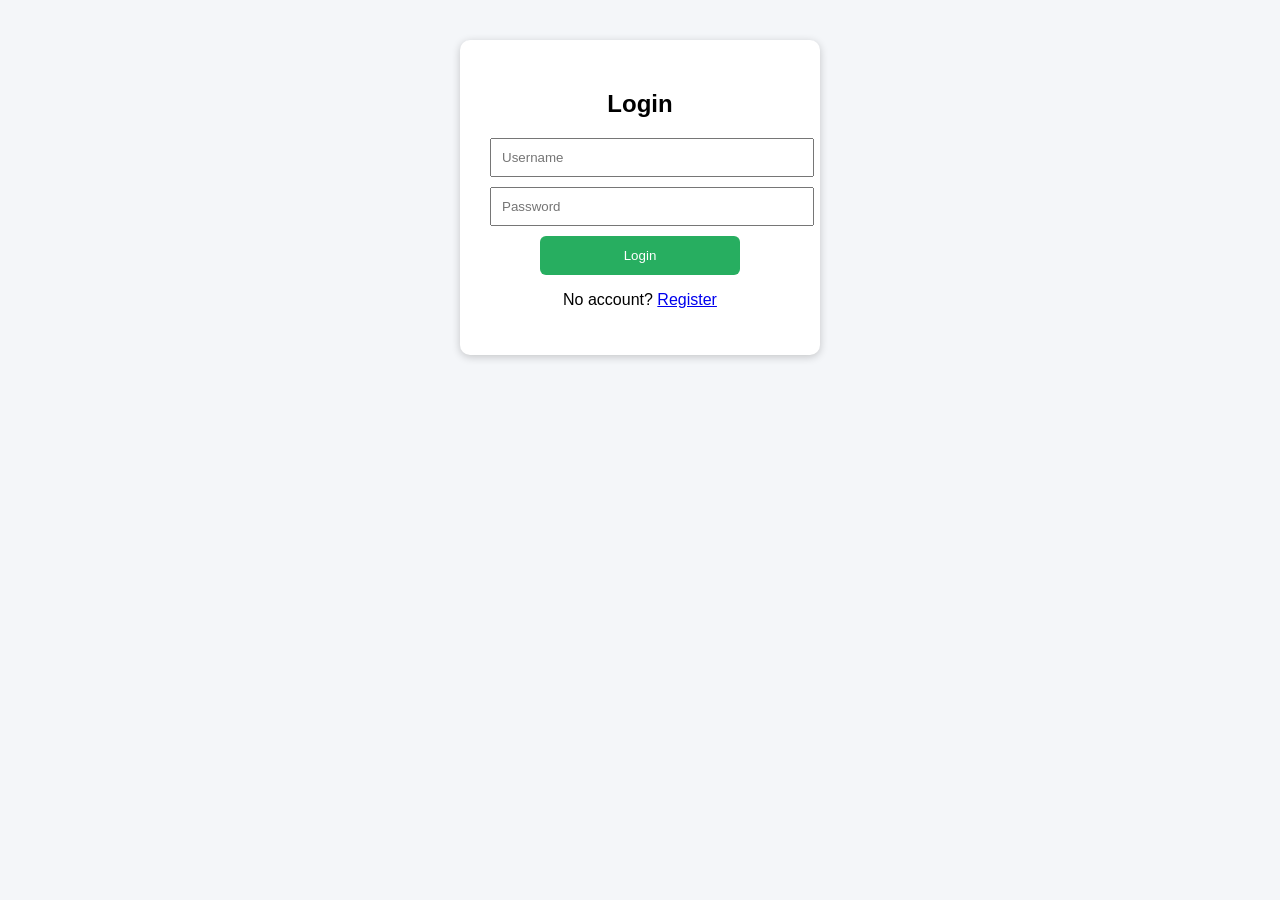
==== Public/login.html @ a78fd3a4 "This is my idle to income platform project" ====
<!DOCTYPE html>
<html>

<head>
<title>Login</title>
<link rel="stylesheet" href="style.css">
</head>

<body>

<div class="card">

<h2>Login</h2>

<input id="username" placeholder="Username">
<input id="password" type="password" placeholder="Password">

<button onclick="login()">Login</button>

<p>No account? <a href="register.html">Register</a></p>

</div>

<script src="script.js"></script>

</body>
</html>
---- Public/style.css ----
body{
font-family:Arial;
background:#f4f6f9;
margin:0;
padding:40px;
}

.card{
background:white;
padding:30px;
width:300px;
margin:auto;
border-radius:10px;
box-shadow:0 2px 8px rgba(0,0,0,0.2);
text-align:center;
}

input{
display:block;
width:100%;
padding:10px;
margin:10px 0;
}

button{
background:#27ae60;
color:white;
border:none;
padding:12px;
width:200px;
border-radius:6px;
cursor:pointer;
}

button:hover{
background:#1e8449;
}

.container{
max-width:900px;
margin:auto;
text-align:center;
}

.navbar{
display:flex;
justify-content:space-between;
align-items:center;
background:#1f2937;
color:white;
padding:15px 40px;
margin-bottom:30px;
}

.task-container{
display:flex;
flex-direction:column;
gap:20px;
margin-top:20px;
}

.task-card{
background:white;
padding:25px;
border-radius:10px;
box-shadow:0 3px 10px rgba(0,0,0,0.1);
}

.logout-icon{
font-size:22px;
cursor:pointer;
}

.logout-icon:hover{
color:red;
}

.earnings-box{
background:#27ae60;
color:white;
padding:20px;
border-radius:10px;
margin-bottom:20px;
}

#total{
font-size:28px;
font-weight:bold;
}

.earning{
background:#dff9fb;
padding:10px;
margin:10px;
border-radius:6px;
}
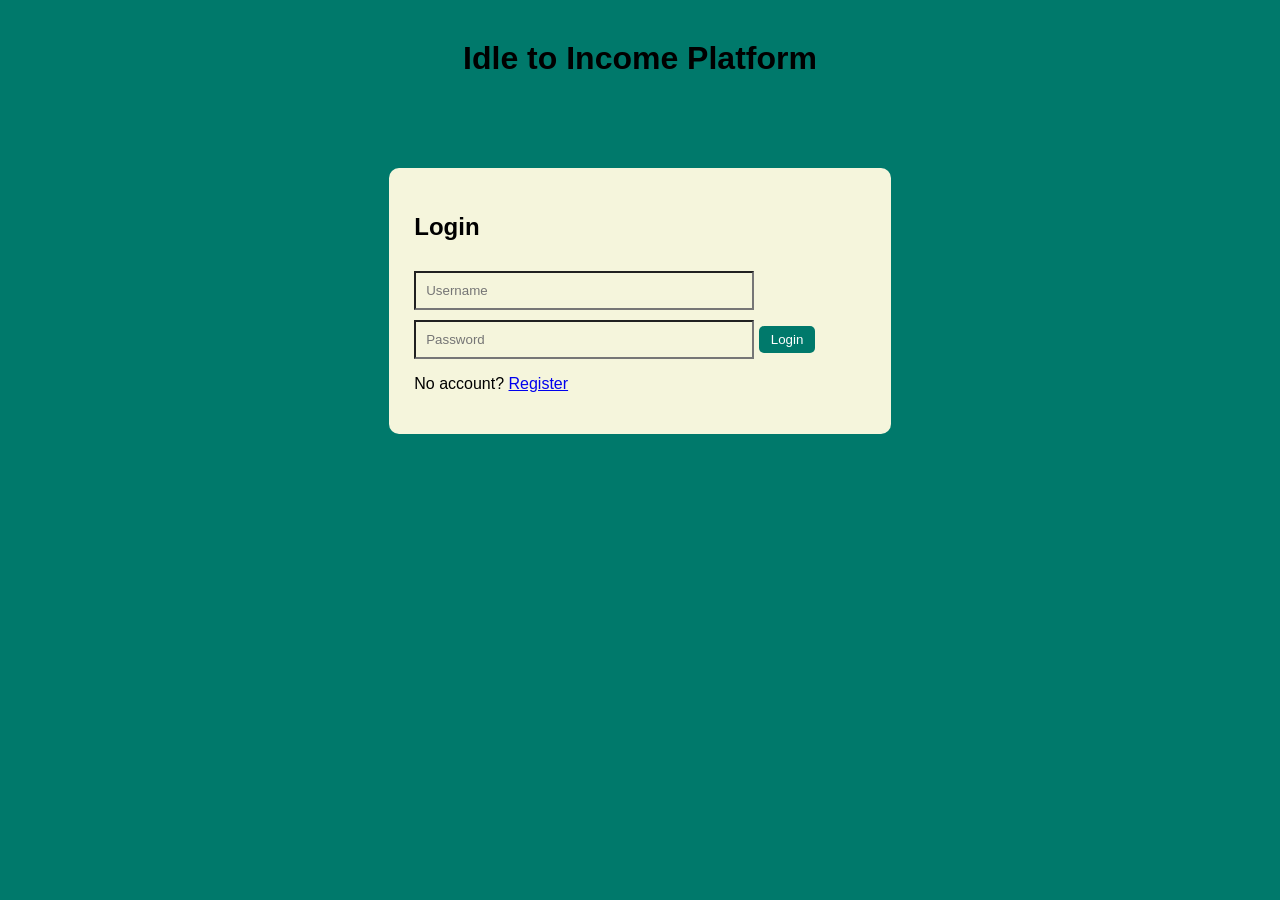
==== commit 7e090a8a: "updated some changes" ====
--- a/Public/login.html
+++ b/Public/login.html
@@ -1,24 +1,27 @@
 <!DOCTYPE html>
 <html>
-
 <head>
-<title>Login</title>
-<link rel="stylesheet" href="style.css">
+  <title>Login</title>
+  <link rel="stylesheet" href="style.css">
 </head>
 
 <body>
 
-<div class="card">
+<h1 class="title">Idle to Income Platform</h1>
 
-<h2>Login</h2>
+<div class="login-container">
+  <div class="card">
 
-<input id="username" placeholder="Username">
-<input id="password" type="password" placeholder="Password">
+    <h2>Login</h2>
 
-<button onclick="login()">Login</button>
+    <input id="username" placeholder="Username">
+    <input id="password" type="password" placeholder="Password">
 
-<p>No account? <a href="register.html">Register</a></p>
+    <button onclick="login()">Login</button>
 
+    <p>No account? <a href="register.html">Register</a></p>
+
+  </div>
 </div>
 
 <script src="script.js"></script>
--- a/Public/style.css
+++ b/Public/style.css
@@ -1,96 +1,99 @@
-body{
-font-family:Arial;
-background:#f4f6f9;
-margin:0;
-padding:40px;
+body {
+  font-family: Arial;
+  background: #00796B;
+  margin: 0;
 }
 
-.card{
-background:white;
-padding:30px;
-width:300px;
-margin:auto;
-border-radius:10px;
-box-shadow:0 2px 8px rgba(0,0,0,0.2);
-text-align:center;
+
+.title {
+  text-align: center;
+  margin-top: 40px;
+  font-family: sans-serif;
 }
 
-input{
-display:block;
-width:100%;
-padding:10px;
-margin:10px 0;
+.login-container {
+  display: flex;
+  justify-content: center;
+  align-items: center;
+  height: 45vh;
 }
 
-button{
-background:#27ae60;
-color:white;
-border:none;
-padding:12px;
-width:200px;
-border-radius:6px;
-cursor:pointer;
+
+.header {
+  display: flex;
+  justify-content: space-between;
+  background: #2c3e50;
+  color: white;
+  padding: 20px;
 }
 
-button:hover{
-background:#1e8449;
+.logout-btn {
+  background: transparent;
+  border: none;
+  color: white;
+  cursor: pointer;
 }
 
-.container{
-max-width:900px;
-margin:auto;
-text-align:center;
+.container {
+  max-width: 1100px;
+  margin: 30px auto;
+  display: flex;
+  flex-direction: column;
+  gap: 20px;
 }
 
-.navbar{
-display:flex;
-justify-content:space-between;
-align-items:center;
-background:#1f2937;
-color:white;
-padding:15px 40px;
-margin-bottom:30px;
+
+.card {
+  background: beige;
+  padding: 25px;
+  border-radius: 10px;
 }
 
-.task-container{
-display:flex;
-flex-direction:column;
-gap:20px;
-margin-top:20px;
+
+input, textarea {
+  width: 70%;
+  padding: 10px;
+  margin-top: 10px;
+  background: beige;
 }
 
-.task-card{
-background:white;
-padding:25px;
-border-radius:10px;
-box-shadow:0 3px 10px rgba(0,0,0,0.1);
+
+button {
+  padding: 6px 12px;
+  margin-top: 10px;
+  background: #00796b;
+  color: white;
+  border: none;
+  cursor: pointer;
+  border-radius: 5px;
 }
 
-.logout-icon{
-font-size:22px;
-cursor:pointer;
+
+.task {
+  border-bottom: 1px solid #eee;
+  padding: 10px 0;
 }
 
-.logout-icon:hover{
-color:red;
+
+.grid {
+  display: grid;
+  grid-template-columns: repeat(2, 1fr);
+  gap: 20px;
 }
 
-.earnings-box{
-background:#27ae60;
-color:white;
-padding:20px;
-border-radius:10px;
-margin-bottom:20px;
+
+.income {
+  font-size: 24px;
+  color: green;
 }
 
-#total{
-font-size:28px;
-font-weight:bold;
-}
 
-.earning{
-background:#dff9fb;
-padding:10px;
-margin:10px;
-border-radius:6px;
+@media (max-width: 768px) {
+  .grid {
+    grid-template-columns: 1fr;
+  }
+
+  button {
+    width: 100%;
+  }
 }
